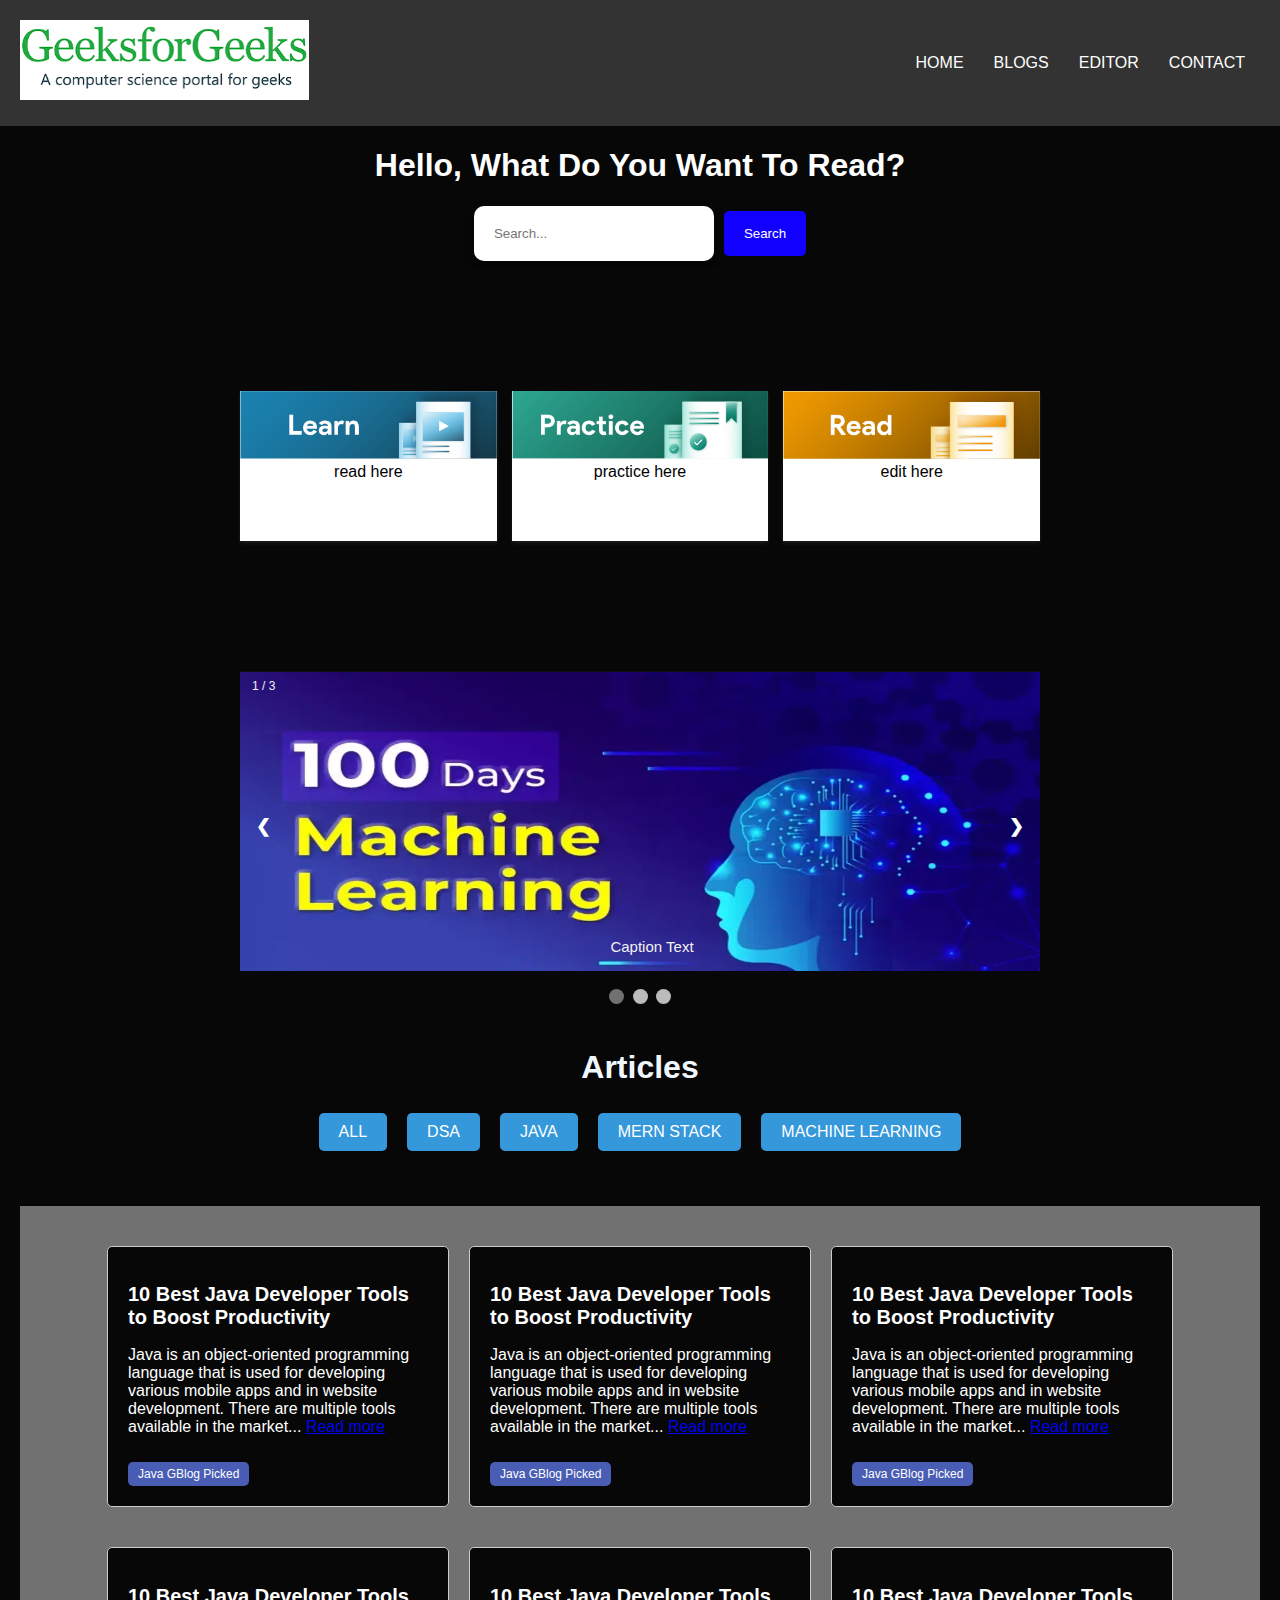
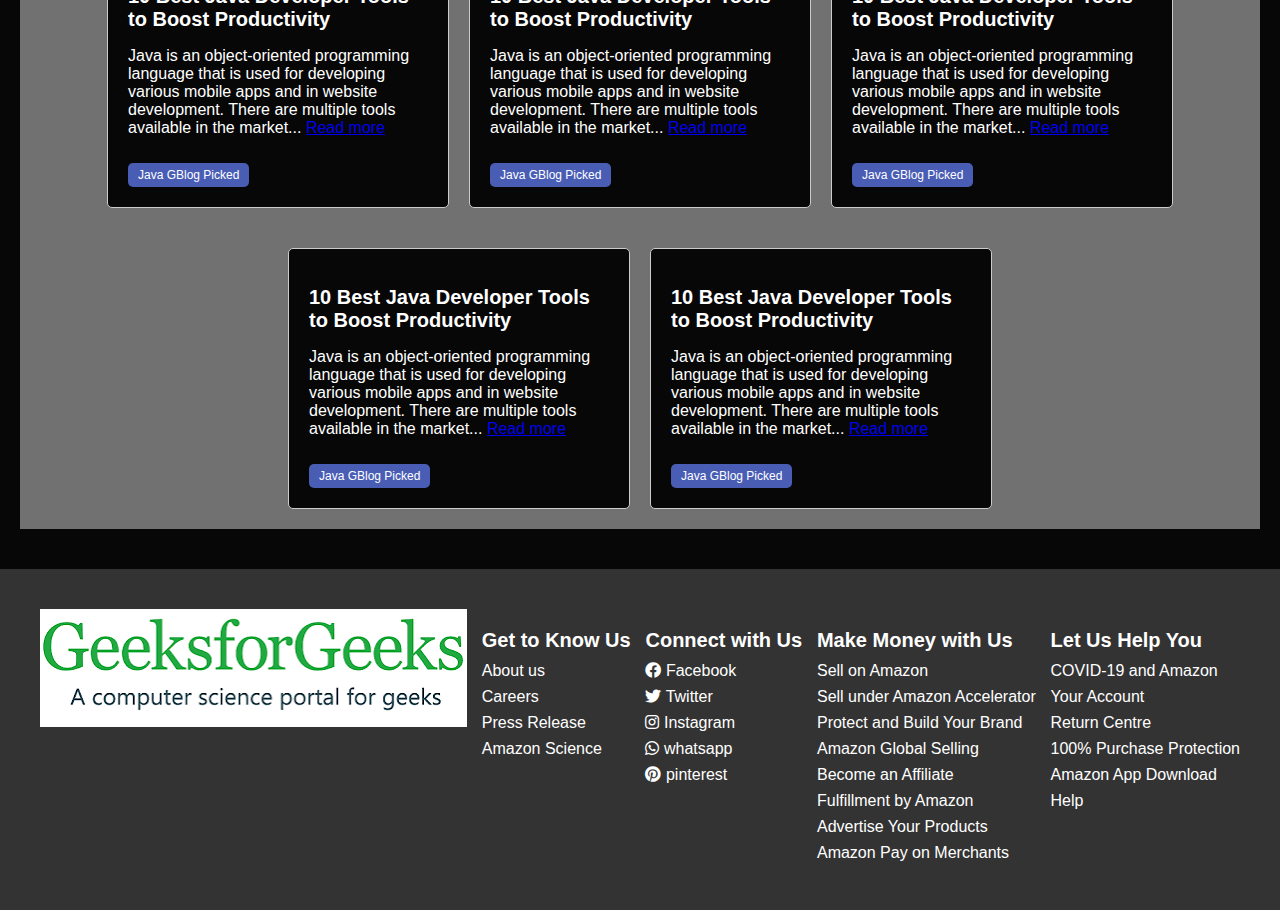
==== index.html @ bd4b8403 "first commit" ====
<!DOCTYPE html>
<html lang="en">
<head>
    <meta charset="UTF-8">
    <meta name="viewport" content="width=device-width, initial-scale=1.0">
    <title>BLOG PAGE</title>
    <link rel="stylesheet" href="style.css">
    <link rel="stylesheet" href="https://cdnjs.cloudflare.com/ajax/libs/font-awesome/5.15.4/css/all.min.css">
</head>
<body>

    <div class="header">
        <div class="logo">
            <img src="img/gfglogo.png" alt="" style="max-height: 80px; max-width: 100%;">
        </div>
        <div class="menu-toggle" onclick="toggleMenu(this)">
            <div></div>
            <div></div>
            <div></div>
        </div>
        <div class="nav">
            <a href="index.html">HOME</a>
            <a href="#">BLOGS</a>
            <a href="editor.html">EDITOR</a>
            <a href="#">CONTACT</a>
        </div>
    </div>

    
    <div class="blog-search-container">
        <h1 style="text-align: center; color: white;" >
            Hello, What Do You Want To Read?</h1>
        <div class="search-container">
            <input type="text" id="search" placeholder="Search...">
            <button id="search-button">Search</button>
        </div>
    </div>

   <div class="blog-read-container">
    <div class="blog-read-conatiner-grid">
        <div class="blog-read-conatiner-grid-image">
            <img src="img/learn.png" alt="/">
            <p>read here</p>
        </div>
        <div class="blog-read-conatiner-grid-image">
            <img src="img/practice.png" alt="/">
            <p>practice here</p>
        </div>
        <div class="blog-read-conatiner-grid-image">
            <img src="img/read.png" alt="/">
            <p>edit here</p>
        </div>
    </div>
</div>

<!-- Slideshow container -->
<div class="slideshow-container">

    <!-- Full-width images with number and caption text -->
    <div class="mySlides fade">
      <div class="numbertext">1 / 3</div>
      <img src="img/Screenshot (828).png" style="width:100%">
      <div class="text">Caption Text</div>
    </div>
  
    <div class="mySlides fade">
      <div class="numbertext">2 / 3</div>
      <img src="img/Screenshot (829).png" style="width:100%">
      <div class="text">Caption Two</div>
    </div>
  
    <div class="mySlides fade">
      <div class="numbertext">3 / 3</div>
      <img src="img/Screenshot (830).png" style="width:100%">
      <div class="text">Caption Three</div>
    </div>
  
    <!-- Next and previous buttons -->
    <a class="prev" onclick="plusSlides(-1)">&#10094;</a>
    <a class="next" onclick="plusSlides(1)">&#10095;</a>
  </div>
  <br>
  
  <!-- The dots/circles -->
  <div style="text-align:center">
    <span class="dot" onclick="currentSlide(1)"></span>
    <span class="dot" onclick="currentSlide(2)"></span>
    <span class="dot" onclick="currentSlide(3)"></span>
  </div>
  

  <!-- <div class="reading-section" style="display: flex;">
    <section class="blog-post">
        <h2>10 Tips for Effective Time Management</h2>
        <img src="img/dsa.png" alt="Time Management">
        <p class="intro">Learn how to manage your time more effectively with these essential tips.</p>
        <a href="post1.html" class="read-more">Read More</a>
    </section>
    <section class="blog-post">
        <h2>The Art of Productive Remote Work</h2>
        <img src="img/mern.png" alt="Remote Work">
        <p class="intro">Discover the secrets to staying productive while working remotely.</p>
        <a href="post2.html" class="read-more">Read More</a>
    </section>
  </div> -->

  <div class="articles-section" style="text-align: center; margin-bottom: 20px;" >
    <h1 style="color: aliceblue;">Articles</h1>
    <div class="articles-button">
        <button>ALL</button>
        <button>DSA</button>
        <button>JAVA</button>
        <button>MERN STACK</button>
        <button>MACHINE LEARNING</button>
    </div>
    <div class="article-container">
        <div class="article">
            <h2>10 Best Java Developer Tools to Boost Productivity</h2>
            <p>
                Java is an object-oriented programming language that is used for developing various mobile apps and in website development. There are multiple tools available in the market...
                <a href="#">Read more</a>
            </p>
            <div class="tags">Java GBlog Picked</div>
        </div>

        <div class="article">
            <h2>10 Best Java Developer Tools to Boost Productivity</h2>
            <p>
                Java is an object-oriented programming language that is used for developing various mobile apps and in website development. There are multiple tools available in the market...
                <a href="#">Read more</a>
            </p>
            <div class="tags">Java GBlog Picked</div>
        </div>

        <div class="article">
            <h2>10 Best Java Developer Tools to Boost Productivity</h2>
            <p>
                Java is an object-oriented programming language that is used for developing various mobile apps and in website development. There are multiple tools available in the market...
                <a href="#">Read more</a>
            </p>
            <div class="tags">Java GBlog Picked</div>
        </div>
        <div class="article">
            <h2>10 Best Java Developer Tools to Boost Productivity</h2>
            <p>
                Java is an object-oriented programming language that is used for developing various mobile apps and in website development. There are multiple tools available in the market...
                <a href="#">Read more</a>
            </p>
            <div class="tags">Java GBlog Picked</div>
        </div>
        <div class="article">
            <h2>10 Best Java Developer Tools to Boost Productivity</h2>
            <p>
                Java is an object-oriented programming language that is used for developing various mobile apps and in website development. There are multiple tools available in the market...
                <a href="#">Read more</a>
            </p>
            <div class="tags">Java GBlog Picked</div>
        </div>
        <div class="article">
            <h2>10 Best Java Developer Tools to Boost Productivity</h2>
            <p>
                Java is an object-oriented programming language that is used for developing various mobile apps and in website development. There are multiple tools available in the market...
                <a href="#">Read more</a>
            </p>
            <div class="tags">Java GBlog Picked</div>
        </div>
        <div class="article">
            <h2>10 Best Java Developer Tools to Boost Productivity</h2>
            <p>
                Java is an object-oriented programming language that is used for developing various mobile apps and in website development. There are multiple tools available in the market...
                <a href="#">Read more</a>
            </p>
            <div class="tags">Java GBlog Picked</div>
        </div>
        <div class="article">
            <h2>10 Best Java Developer Tools to Boost Productivity</h2>
            <p>
                Java is an object-oriented programming language that is used for developing various mobile apps and in website development. There are multiple tools available in the market...
                <a href="#">Read more</a>
            </p>
            <div class="tags">Java GBlog Picked</div>
        </div>

    </div>
  </div>

  <footer>
    <div class="footer-items">
        <div class="footer-logo" style="max-width: 100%;">
            <img src="img/gfglogo.png" alt="">
        </div>
      <ul>
        <h3>Get to Know Us</h3>
        <li><a href="#">About us</a></li>
        <li><a href="#">Careers</a></li>
        <li><a href="#">Press Release</a></li>
        <li><a href="#">Amazon Science</a></li>
      </ul>
      
      <ul>
        <h3>Connect with Us</h3>
        <li><a href="#"><i class="fab fa-facebook"></i> Facebook</a></li>
        <li><a href="#"><i class="fab fa-twitter"></i> Twitter</a></li>
        <li><a href="#"><i class="fab fa-instagram"></i> Instagram</a></li>
        <li><a href="#"><i class="fab fa-whatsapp"></i> whatsapp</a></li>
        <li><a href="#"><i class="fab fa-pinterest"></i> pinterest</a></li>
      </ul>


      <ul>
        <h3>Make Money with Us</h3>
        <li><a href="#">Sell on Amazon</a></li>
        <li><a href="#">Sell under Amazon Accelerator</a></li>
        <li><a href="#">Protect and Build Your Brand</a></li>
        <li><a href="#">Amazon Global Selling</a></li>
        <li><a href="#">Become an Affiliate</a></li>
        <li><a href="#">Fulfillment by Amazon</a></li>
        <li><a href="#">Advertise Your Products</a></li>
        <li><a href="#">Amazon Pay on Merchants</a></li>
      </ul>
      <ul>
        <h3>Let Us Help You</h3>
        <li><a href="#">COVID-19 and Amazon</a></li>
        <li><a href="#">Your Account</a></li>
        <li><a href="#">Return Centre</a></li>
        <li><a href="#">100% Purchase Protection</a></li>
        <li><a href="#">Amazon App Download</a></li>
        <li><a href="#">Help</a></li>
      </ul>
    </div>
  </footer>

  


    <script>
        function toggleMenu(element) {
    const nav = document.querySelector('.nav');
    element.classList.toggle('active');
    nav.classList.toggle('active');
}
    </script>

    <!-- HTML Slideshow Code (same as you provided) -->

<!-- Add JavaScript for Slideshow Controls -->
<script>
    var slideIndex = 1;
    showSlides(slideIndex);
  
    function plusSlides(n) {
      showSlides(slideIndex += n);
    }
  
    function currentSlide(n) {
      showSlides(slideIndex = n);
    }
  
    function showSlides(n) {
      var i;
      var slides = document.getElementsByClassName("mySlides");
      var dots = document.getElementsByClassName("dot");
      if (n > slides.length) { slideIndex = 1; }
      if (n < 1) { slideIndex = slides.length; }
      for (i = 0; i < slides.length; i++) {
        slides[i].style.display = "none";
      }
      for (i = 0; i < dots.length; i++) {
        dots[i].className = dots[i].className.replace(" active", "");
      }
      slides[slideIndex - 1].style.display = "block";
      dots[slideIndex - 1].className += " active";
    }
  </script>
  
    
</body>
</html>
---- style.css ----
@import url("https://fonts.googleapis.com/css2?family=Open+Sans:wght@200;300;400;500;600;700&display=swap");

body {
            margin: 0;
            padding: 0;
            font-family: Arial, sans-serif;
            background-color: #070707;
        }

        .header {
            background-color: #333;
            color: #fff;
            padding: 20px;
            display: flex;
            justify-content: space-between;
            align-items: center;
        }

        .logo {
            font-size: 24px;
            font-weight: bold;
        }

        .menu-toggle {
            display: none;
            flex-direction: column;
            cursor: pointer;
        }

        .menu-toggle div {
            width: 30px;
            height: 3px;
            background-color: #fff;
            margin: 3px 0;
            transition: 0.4s;
        }

        .menu-toggle.active div:first-child {
            transform: rotate(-45deg) translate(-5px, 6px);
        }

        .menu-toggle.active div:nth-child(2) {
            opacity: 0;
        }

        .menu-toggle.active div:last-child {
            transform: rotate(45deg) translate(-5px, -6px);
        }

        .nav {
            display: flex;
        }

        .nav a {
            color: #fff;
            text-decoration: none;
            margin: 0 15px;
        }

        @media screen and (max-width: 768px) {
            .nav {
                display: none;
                flex-direction: column;
                background-color: #333;
                position: absolute;
                top: 60px;
                left: 0;
                right: 0;
                z-index: 1;
                align-items: center;
            }

            .nav.active {
                display: flex;
            }

            .nav a {
                margin: 10px 0;
            }

            .menu-toggle {
                display: flex;
            }
        }


/* search container css */
/* body{
    background-color: #8f4df8;
  }
  
  .main-search-input {
      background: #fff;
      padding: 0 120px 0 0;
      border-radius: 3px;
      margin-top: 20px;
      box-shadow: 0px 0px 0px 2px rgb(0, 0, 0);
  }
  
  .fl-wrap {
      float: left;
      width: 100%;
      position: relative;
  }
  
  .main-search-input:before {
      content: '';
      position: absolute;
      bottom: -40px;
      width: 50px;
      height: 1px;
      background: rgba(255,255,255,0.41);
      left: 50%;
      margin-left: -25px;
  }
  
  .main-search-input-item {
      float: left;
      width: 100%;
      box-sizing: border-box;
      border-right: 1px solid #eee;
      height: 50px;
      position: relative;
  }
  
  .main-search-input-item input:first-child {
      border-radius: 100%;
  }
  
  .main-search-input-item input {
      float: left;
      border: none;
      width: 100%;
      height: 50px;
      padding-left: 20px;
  }
  
  .main-search-button{
  
        background: #4DB7FE;
  }
  
  .main-search-button {
      position: absolute;
      right: 0px;
      height: 50px;
      width: 120px;
      color: #fff;
      top: 0;
      border: none;
      border-top-right-radius: 0px;
      border-bottom-right-radius: 0px;
      cursor: pointer;
  }
  
  .main-search-input-wrap {
      max-width: 500px;
      margin: 20px auto;
      position: relative;
  }
  
  :focus {
      outline: 0;
  } */

  /* Style the container */

/* Reset some default styles for consistency */


/* body {
    font-family: Arial, sans-serif;
}

header {
    background-color: #333;
    color: #fff;
    padding: 20px 0;
    text-align: center;
} */

.blog-search-container{
    margin-top: 20px;
    color: #070707;
   
    text-align: center;
    font-family: arial, sans-serif;
     /* Add a 1px solid border with a dark gray color */
    box-shadow: 2px 2px 5px rgba(0, 0, 0, 0.2);
}

.search-container {
    margin-top: 10px;
    display: flex;
    justify-content: center; /* Center the container horizontally */
    align-items: center; /* Center items vertically */
}

#search {
    padding: 20px;
    border: none;
    border-radius: 5px;
    margin-right: 10px; /* Add some spacing between the input and button */
    width: 200px;
    border-radius: 10px;
    box-shadow: 0 0 10px rgba(0, 0, 0, 0.2);
}

#search-button {
    padding: 15px 20px;
    background-color: #1100ff;
    color: #fff;
    border: none;
    border-radius: 5px;
    cursor: pointer;
}

/* Media query for responsiveness */
@media screen and (max-width: 768px) {
    .search-container {
        flex-direction: column; /* Stack the input and button on top of each other */
        /* Reset vertical alignment */
    }

    #search {
        margin-bottom: 10px;
    }
}

.blog-read-conatiner-grid {
    margin-top: 100px;
    display: flex;
    flex-wrap: wrap;
    justify-content: space-between;
    background-color: #070707;
    color: black;
    max-width: 800px; /* Adjust the maximum width as needed */
    margin-left: auto;
    margin-right: auto;
    padding: 10px; /* Add some padding to the container */
}


.blog-read-conatiner-grid-image {
    margin-top: 20px;
    background-color: white;
    width: calc(33.33% - 10px); /* Adjust the width as needed for the container */
    height: 150px; /* Auto height to maintain aspect ratio */
    margin-bottom: 20px; /* Adjust the margin as needed */
    text-align: center; /* Center-align the content within each image container */
    box-shadow: 0 2px 4px rgba(249, 248, 248, 0.1);
}

.blog-read-conatiner-grid-image img {
    max-width: 100%; /* Ensure the image does not exceed the width of the container */
    max-height: 100%; /* Ensure the image does not exceed the height of the container */
}


.blog-read-container p {
    margin: 0; /* Remove the default paragraph margin */
}

@media (max-width: 600px) {
    .blog-read-conatiner-grid {
        max-width: 100%; /* Full width for smaller screens */
        padding: 10px; /* Adjust padding as needed for smaller screens */
    }
    
    .blog-read-conatiner-grid-image {
        width: 100%; /* Full width for smaller screens */
        height: auto; /* Allow the height to adjust based on the image aspect ratio */
    }
}



/* Slideshow container */
.slideshow-container {
  max-width: 800px;
  position: relative;
  margin: auto;
  height: 300px;
  margin-top: 100px;
}

.mySlides img{
    height: 300px;
}

/* Hide the images by default */
.mySlides {
  display: none;
}

/* Next & previous buttons */
.prev, .next {
  cursor: pointer;
  position: absolute;
  top: 50%;
  width: auto;
  margin-top: -22px;
  padding: 16px;
  color: white;
  font-weight: bold;
  font-size: 18px;
  transition: 0.6s ease;
  border-radius: 0 3px 3px 0;
  user-select: none;
}

/* Position the "next button" to the right */
.next {
  right: 0;
  border-radius: 3px 0 0 3px;
}

/* On hover, add a black background color with a little bit see-through */
.prev:hover, .next:hover {
  background-color: rgba(0,0,0,0.8);
}

/* Caption text */
.text {
  color: #f2f2f2;
  font-size: 15px;
  padding: 8px 12px;
  position: absolute;
  bottom: 8px;
  width: 100%;
  text-align: center;
}

/* Number text (1/3 etc) */
.numbertext {
  color: #f2f2f2;
  font-size: 12px;
  padding: 8px 12px;
  position: absolute;
  top: 0;
}

/* The dots/bullets/indicators */
.dot {
  cursor: pointer;
  height: 15px;
  width: 15px;
  margin: 0 2px;
  background-color: #bbb;
  border-radius: 50%;
  display: inline-block;
  transition: background-color 0.6s ease;
}

.active, .dot:hover {
  background-color: #717171;
}

/* Fading animation */
.fade {
  animation-name: fade;
  animation-duration: 1.5s;
}

@keyframes fade {
  from {opacity: .4}
  to {opacity: 1}
}

.reading-section {
    display: flex;
    flex-wrap: wrap;
}


@media (max-width: 768px) {
    .reading-section {
        flex-direction: row;
    }

    .blog-post {
        max-width: 100%;
    }
}



.blog-post {
    margin: 20px;
    padding: 10px;
    border: 1px solid #ccc;
    box-shadow: 0 2px 4px rgba(0, 0, 0, 0.1);
    background-color: #f5f5f5;
}

.blog-post h2 {
    font-size: 24px;
    margin: 10px 0;
}

.blog-post img {
    max-width: 100%;
    height: auto;
}

.intro {
    font-size: 16px;
    margin: 10px 0;
}

.read-more {
    display: inline-block;
    background-color: #007BFF;
    color: white;
    padding: 10px 20px;
    text-decoration: none;
    border-radius: 5px;
    margin-top: 10px;
}

.articles-button {
    display: flex;
    justify-content: center;
    gap: 10px;
}

.articles-button button {
    background-color: #3498db;
    color: #fff;
    border: none;
    border-radius: 5px;
    padding: 10px 20px;
    cursor: pointer;
    font-size: 16px;
    transition: background-color 0.3s;
}

.articles-button button:hover {
    background-color: #1e72b8;
}


.articles-section {
    text-align: center;
    background-color: #070707;
    padding: 20px;
}

.articles-button {
    display: flex;
    flex-wrap: wrap;
    justify-content: center;
    gap: 10px;
    margin-top: 10px;
}

.articles-button button {
    background-color: #3498db;
    color: #fff;
    border: none;
    border-radius: 5px;
    padding: 10px 20px;
    cursor: pointer;
    font-size: 16px;
    transition: background-color 0.3s;
    margin: 5px;
}

.articles-button button:hover {
    background-color: #1e72b8;
}

.article-container {
    margin-top: 50px;
    display: flex;
    flex-wrap: wrap;
    justify-content: center;
    gap: 20px;
    background-color: #717171;
    padding: 20px;
}

.article {
    text-align: left;
    max-width: 300px;
    padding: 20px;
    border: 1px solid #ccc;
    border-radius: 5px;
    background-color: #070707;
    color: white;
    margin-top: 20px;
}

.article h2 {
    font-size: 20px;
}

.article p {
    font-size: 16px;
    margin-top: 10px;
}

.tags {
    background-color: #495db5;
    padding: 5px 10px;
    border-radius: 5px;
    font-size: 12px;
    display: inline-block;
    margin-top: 10px;
}


footer {
    margin-top: 14px;
    background-color: #333;
    color: #fff;
    padding: 40px 0;
  }
  
  /* Center-align the "Back to top" link */
  .footer-title {
    text-align: center;
    display: block;
    margin-bottom: 20px;
    font-size: 18px;
    color: #0074cc; /* Use your brand's color for links */
    text-decoration: none;
  }
  
  /* Style the footer items container */
  .footer-items {
    display: flex;
    justify-content: space-between;
    flex-wrap: wrap;
    max-width: 1200px;
    margin: 0 auto;
  }
  
  /* Style the footer item lists */
  .footer-items ul {
    list-style: none;
    padding: 0;
    margin: 0;
  }
  
  /* Style the footer item list headings */
  .footer-items h3 {
    font-size: 20px;
    margin-bottom: 10px;
  }
  
  /* Style the footer item links */
  .footer-items a {
    color: #fff;
    text-decoration: none;
    font-size: 16px;
    display: block;
    margin-bottom: 8px;
  }
  
  /* On hover styles for links */
  .footer-items a:hover {
    text-decoration: underline;
  }
  
  /* Create columns for small screens */
  @media screen and (max-width: 768px) {
    .footer-items ul {
      flex: 1;
      width: 100%;
    }
  }
  
  @media screen and (max-width: 600px) {
    .product-section {
        grid-template-columns: 1fr; /* Display in a single column */
    }
}

/* Define the animation */

@media (max-width: 435px) {
    .footer-logo img {
        max-width: 80%; /* Adjust the value as needed */
    }
}
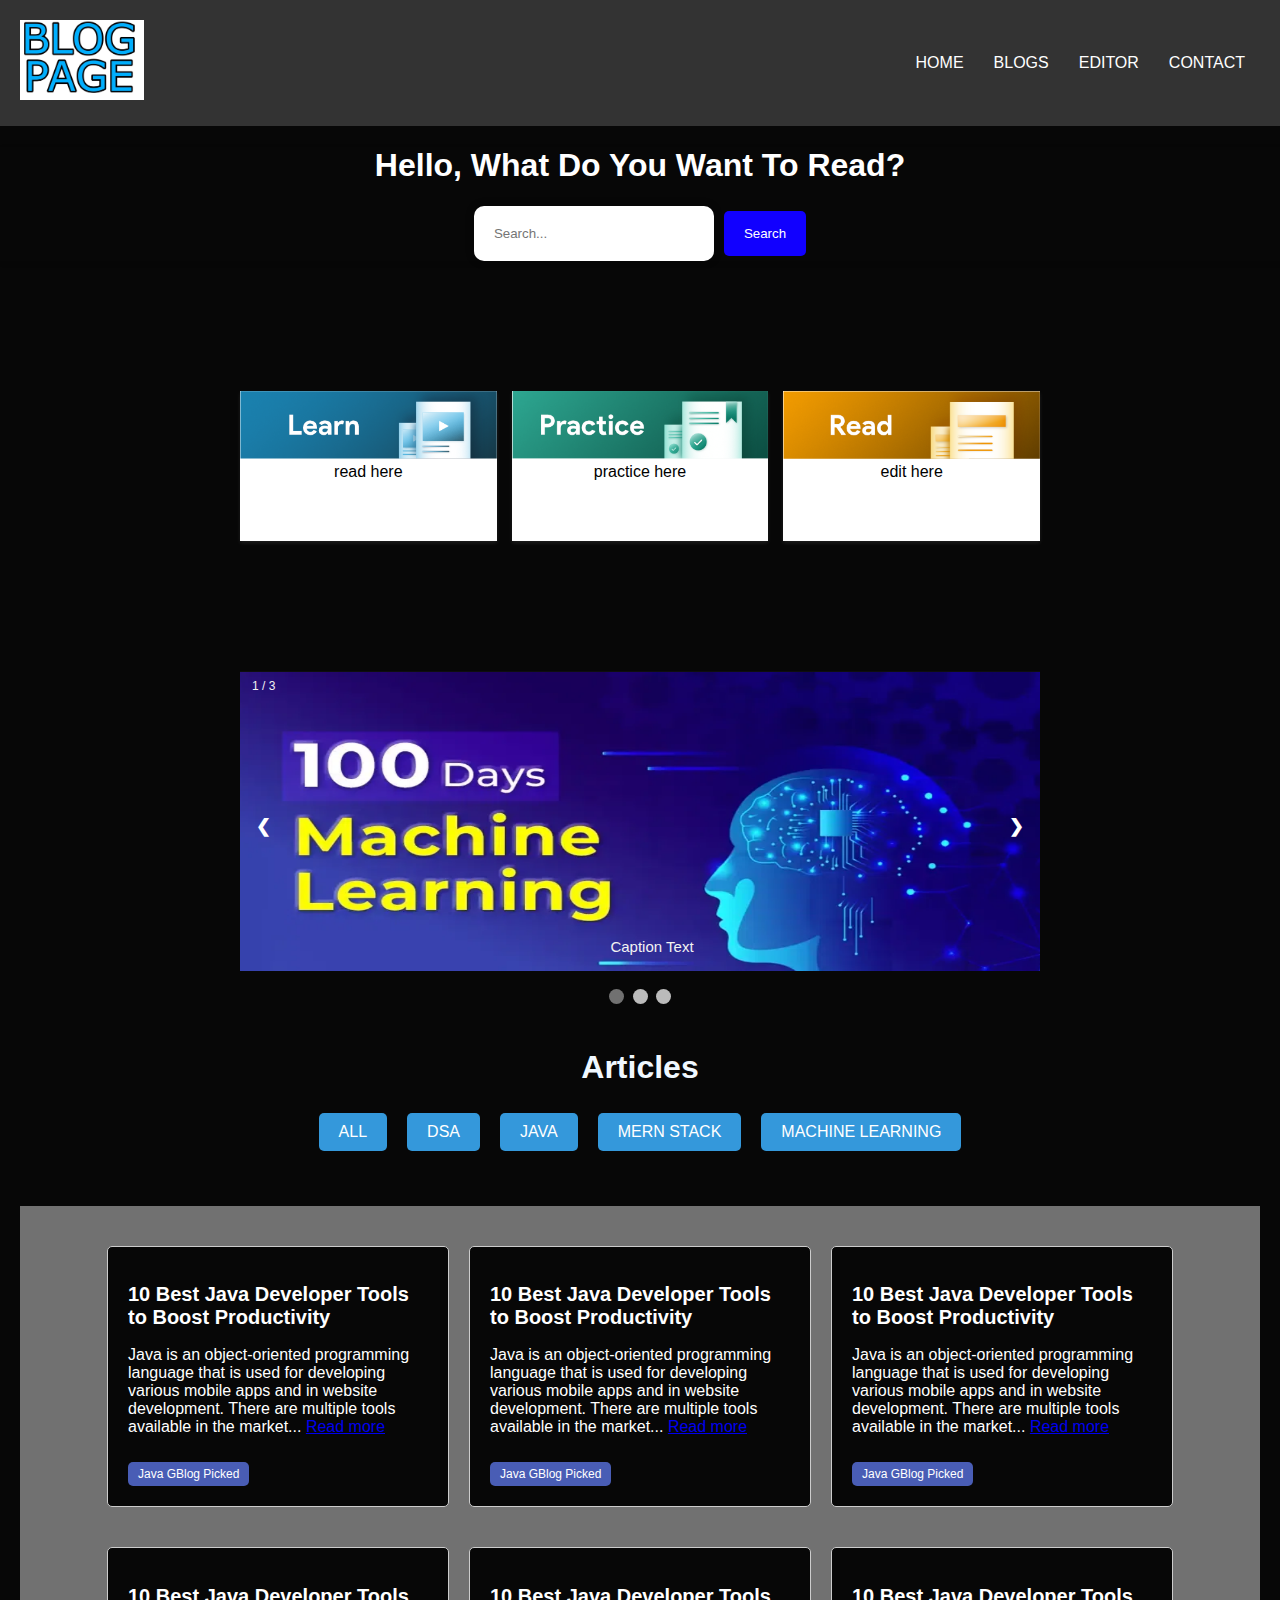
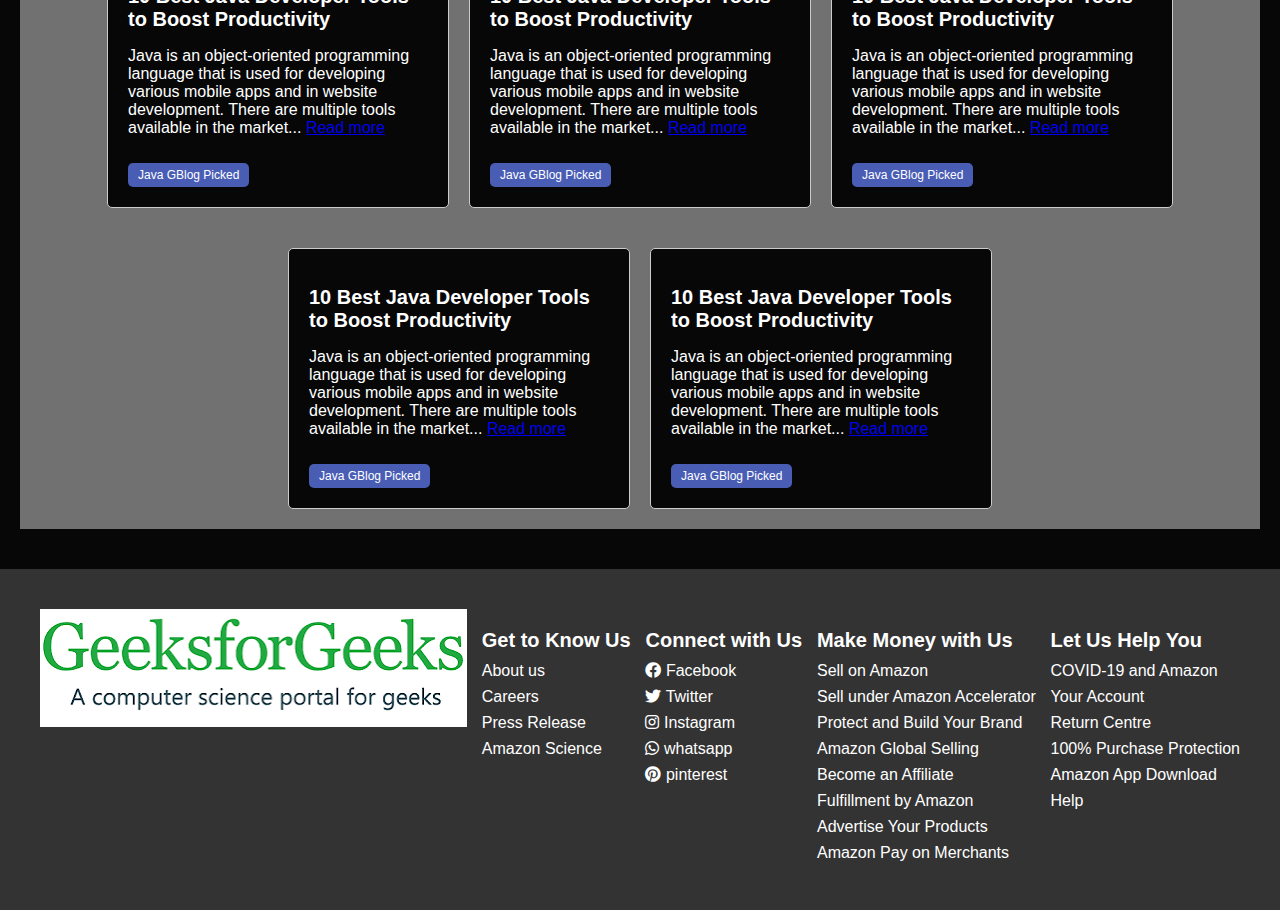
==== commit 57af5500: "added savedBLogs file which will help user to see saved blogs" ====
--- a/index.html
+++ b/index.html
@@ -11,7 +11,7 @@
 
     <div class="header">
         <div class="logo">
-            <img src="img/gfglogo.png" alt="" style="max-height: 80px; max-width: 100%;">
+            <img src="img/logo.jpg" alt="" style="max-height: 80px; max-width: 100%;">
         </div>
         <div class="menu-toggle" onclick="toggleMenu(this)">
             <div></div>
